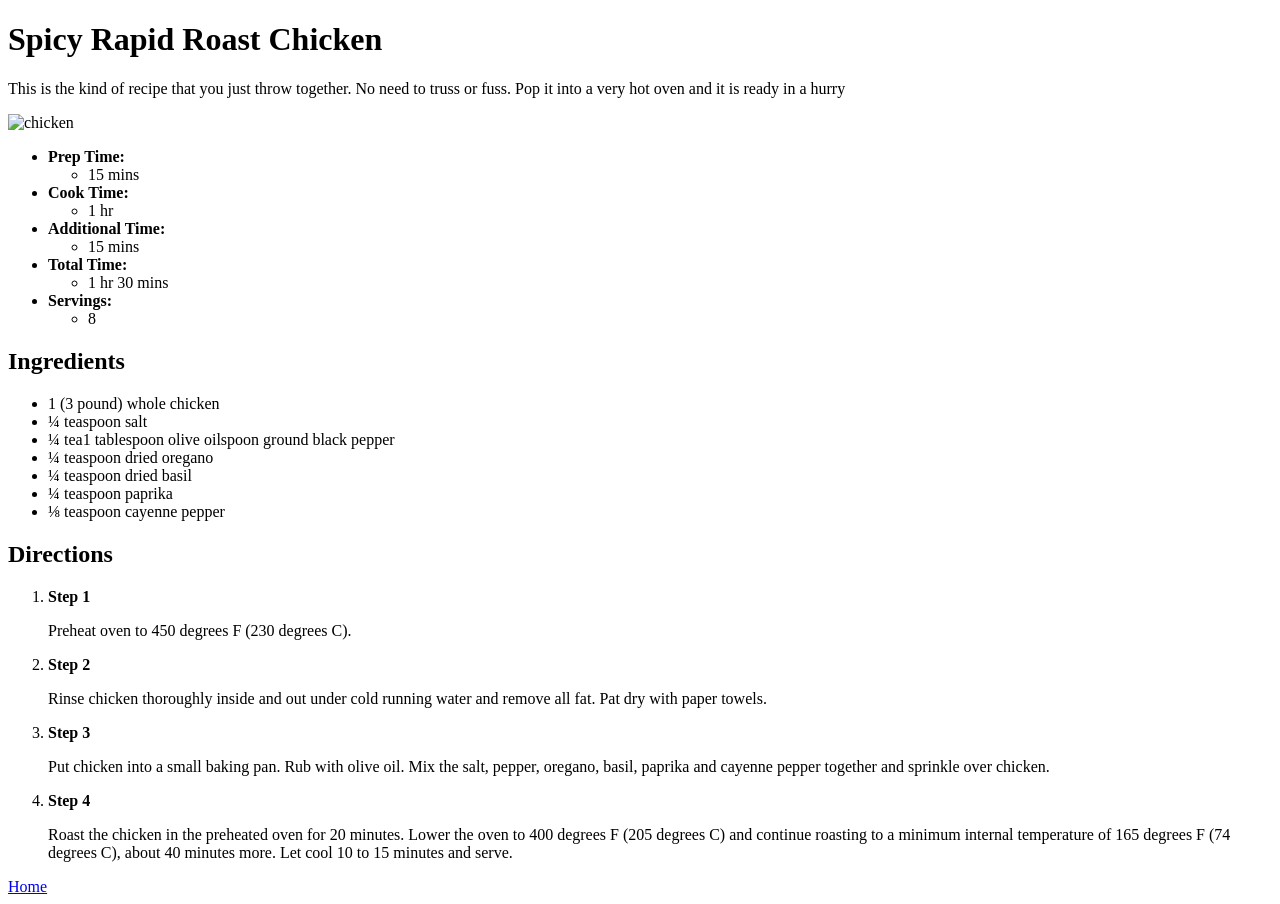
==== recipe/Chicken.html @ 33e0dbb1 "Add first recipe and basic html in index.html" ====
<!DOCTYPE html>
<head>
    <meta sarchet="UTF-8">
    <title>Spicy Rapid Roast Chicken</title>
</head>
<body>
    <h1><strong>Spicy Rapid Roast Chicken</strong></h1>
    <p>This is the kind of recipe that you just throw together. No need to truss or fuss.
         Pop it into a very hot oven and it is ready in a hurry</p>
    <img src="chiken.webp" alt="chicken">
    <ul>
        <li><strong>Prep Time:</strong></li>
        <ul><li>15 mins</li></ul>
        <li><strong>Cook Time:</strong></li>
        <ul><li>1 hr</li></ul>
        <li><strong>Additional Time:</strong></li>
        <ul><li>15 mins</li></ul>
        <li><strong>Total Time:</strong></li>
        <ul><li>1 hr 30 mins</li></ul>
        <li><strong>Servings:</strong></li>
        <ul><li>8</li></ul>
    </ul>
    <h2><strong>Ingredients</strong></h2>
    <ul>
        <li>1 (3 pound) whole chicken</li>
        <li>¼ teaspoon salt</li>
        <li>¼ tea1 tablespoon olive oilspoon ground black pepper</li>
        <li>¼ teaspoon dried oregano</li>
        <li>¼ teaspoon dried basil</li>
        <li>¼ teaspoon paprika</li>
        <li>⅛ teaspoon cayenne pepper</li>
    </ul>

    <h2><strong>Directions</strong></h2>
    <ol>
        <li><strong>Step 1</strong><p>Preheat oven to 450 degrees F (230 degrees C).</p></li>
        <li><strong>Step 2</strong><p>Rinse chicken thoroughly inside and out under cold running
             water and remove all fat. Pat dry with paper towels.</p></li>
        <li><strong>Step 3</strong><p>Put chicken into a small baking pan. Rub with olive oil. 
            Mix the salt, pepper, oregano, basil, paprika and cayenne pepper together and sprinkle 
            over chicken.</p></li>
        <li><strong>Step 4</strong><p>Roast the chicken in the preheated oven for 20 minutes. Lower 
            the oven to 400 degrees F (205 degrees C) and continue roasting to a minimum internal 
            temperature of 165 degrees F (74 degrees C), about 40 minutes more. Let cool 10 to 15 
            minutes and serve.</p></li>
    </ol>
    <a href="../index.html">Home</a>
</body>
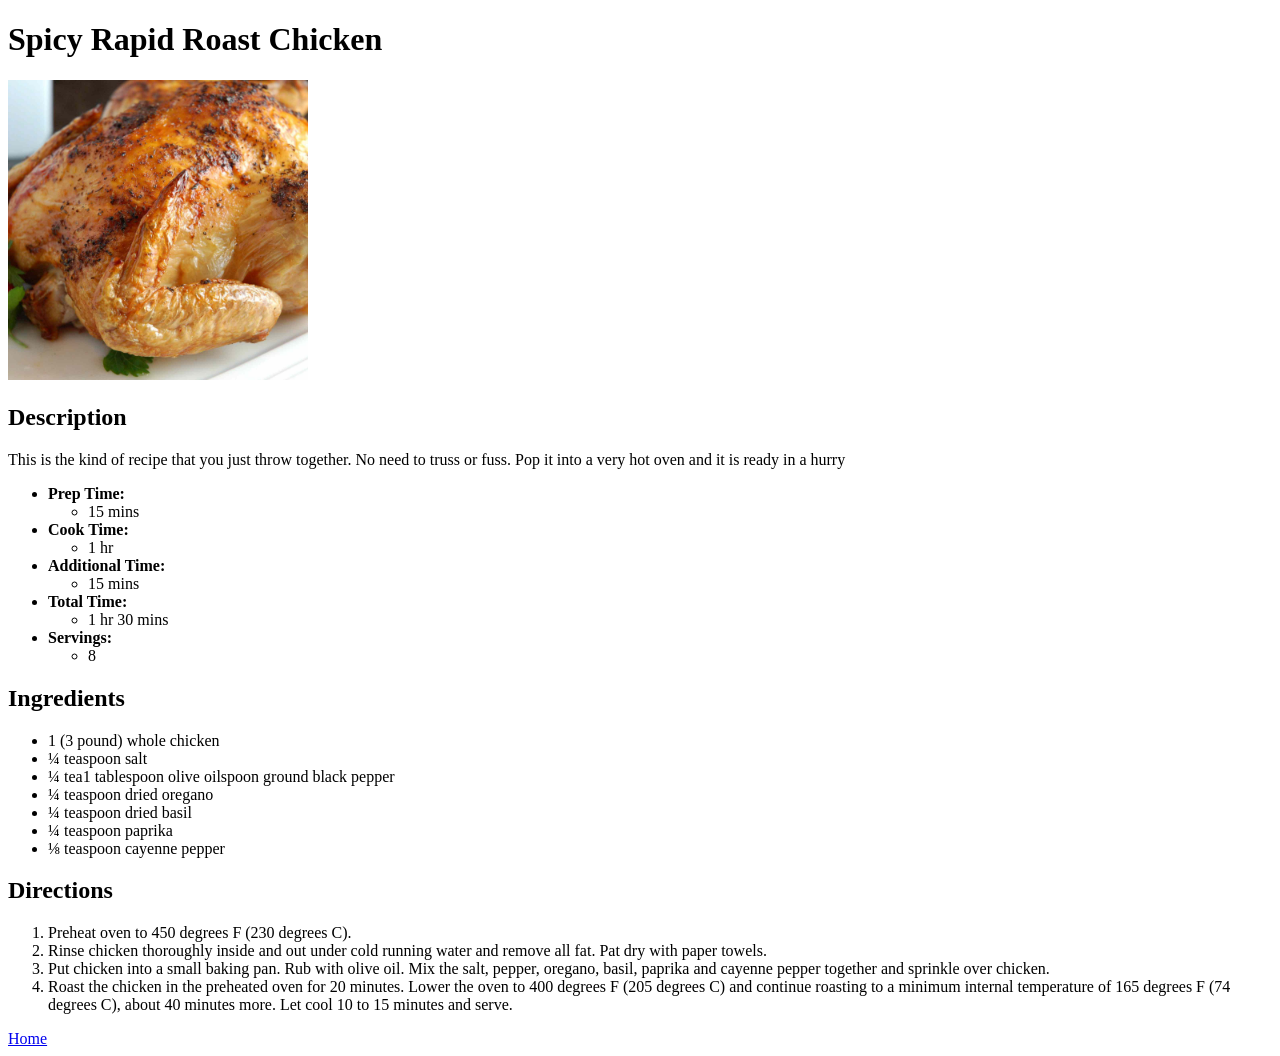
==== commit 10b46b15: "Some correction in html salad and chicken, add img, create lasagna recipe" ====
--- a/recipe/Chicken.html
+++ b/recipe/Chicken.html
@@ -1,48 +1,51 @@
 <!DOCTYPE html>
-<head>
-    <meta sarchet="UTF-8">
-    <title>Spicy Rapid Roast Chicken</title>
-</head>
-<body>
-    <h1><strong>Spicy Rapid Roast Chicken</strong></h1>
-    <p>This is the kind of recipe that you just throw together. No need to truss or fuss.
+<html lan="en">
+    <head>
+        <meta sarchet="UTF-8">
+        <title>Spicy Rapid Roast Chicken</title>
+    </head>
+    <body>
+        <h1><strong>Spicy Rapid Roast Chicken</strong></h1>
+        <img src="../images/chicken.jpg" alt="chicken" width="300">
+        <h2><strong>Description</strong></h2>
+        <p>This is the kind of recipe that you just throw together. No need to truss or fuss.
          Pop it into a very hot oven and it is ready in a hurry</p>
-    <img src="chiken.webp" alt="chicken">
-    <ul>
-        <li><strong>Prep Time:</strong></li>
-        <ul><li>15 mins</li></ul>
-        <li><strong>Cook Time:</strong></li>
-        <ul><li>1 hr</li></ul>
-        <li><strong>Additional Time:</strong></li>
-        <ul><li>15 mins</li></ul>
-        <li><strong>Total Time:</strong></li>
-        <ul><li>1 hr 30 mins</li></ul>
-        <li><strong>Servings:</strong></li>
-        <ul><li>8</li></ul>
-    </ul>
-    <h2><strong>Ingredients</strong></h2>
-    <ul>
-        <li>1 (3 pound) whole chicken</li>
-        <li>¼ teaspoon salt</li>
-        <li>¼ tea1 tablespoon olive oilspoon ground black pepper</li>
-        <li>¼ teaspoon dried oregano</li>
-        <li>¼ teaspoon dried basil</li>
-        <li>¼ teaspoon paprika</li>
-        <li>⅛ teaspoon cayenne pepper</li>
-    </ul>
+        <ul>
+            <li><strong>Prep Time:</strong></li>
+            <ul><li>15 mins</li></ul>
+            <li><strong>Cook Time:</strong></li>
+            <ul><li>1 hr</li></ul>
+            <li><strong>Additional Time:</strong></li>
+            <ul><li>15 mins</li></ul>
+            <li><strong>Total Time:</strong></li>
+            <ul><li>1 hr 30 mins</li></ul>
+            <li><strong>Servings:</strong></li>
+            <ul><li>8</li></ul>
+        </ul>
+        <h2><strong>Ingredients</strong></h2>
+        <ul>
+            <li>1 (3 pound) whole chicken</li>
+            <li>¼ teaspoon salt</li>
+            <li>¼ tea1 tablespoon olive oilspoon ground black pepper</li>
+            <li>¼ teaspoon dried oregano</li>
+            <li>¼ teaspoon dried basil</li>
+            <li>¼ teaspoon paprika</li>
+            <li>⅛ teaspoon cayenne pepper</li>
+        </ul>
 
-    <h2><strong>Directions</strong></h2>
-    <ol>
-        <li><strong>Step 1</strong><p>Preheat oven to 450 degrees F (230 degrees C).</p></li>
-        <li><strong>Step 2</strong><p>Rinse chicken thoroughly inside and out under cold running
-             water and remove all fat. Pat dry with paper towels.</p></li>
-        <li><strong>Step 3</strong><p>Put chicken into a small baking pan. Rub with olive oil. 
+        <h2><strong>Directions</strong></h2>
+        <ol>
+            <li>Preheat oven to 450 degrees F (230 degrees C).</li>
+            <li>Rinse chicken thoroughly inside and out under cold running
+             water and remove all fat. Pat dry with paper towels.</li>
+            <li>Put chicken into a small baking pan. Rub with olive oil. 
             Mix the salt, pepper, oregano, basil, paprika and cayenne pepper together and sprinkle 
-            over chicken.</p></li>
-        <li><strong>Step 4</strong><p>Roast the chicken in the preheated oven for 20 minutes. Lower 
+            over chicken.</li>
+            <li>Roast the chicken in the preheated oven for 20 minutes. Lower 
             the oven to 400 degrees F (205 degrees C) and continue roasting to a minimum internal 
             temperature of 165 degrees F (74 degrees C), about 40 minutes more. Let cool 10 to 15 
-            minutes and serve.</p></li>
-    </ol>
-    <a href="../index.html">Home</a>
-</body>+            minutes and serve.</li>
+        </ol>
+        <a href="../index.html">Home</a>
+    </body>
+</html>
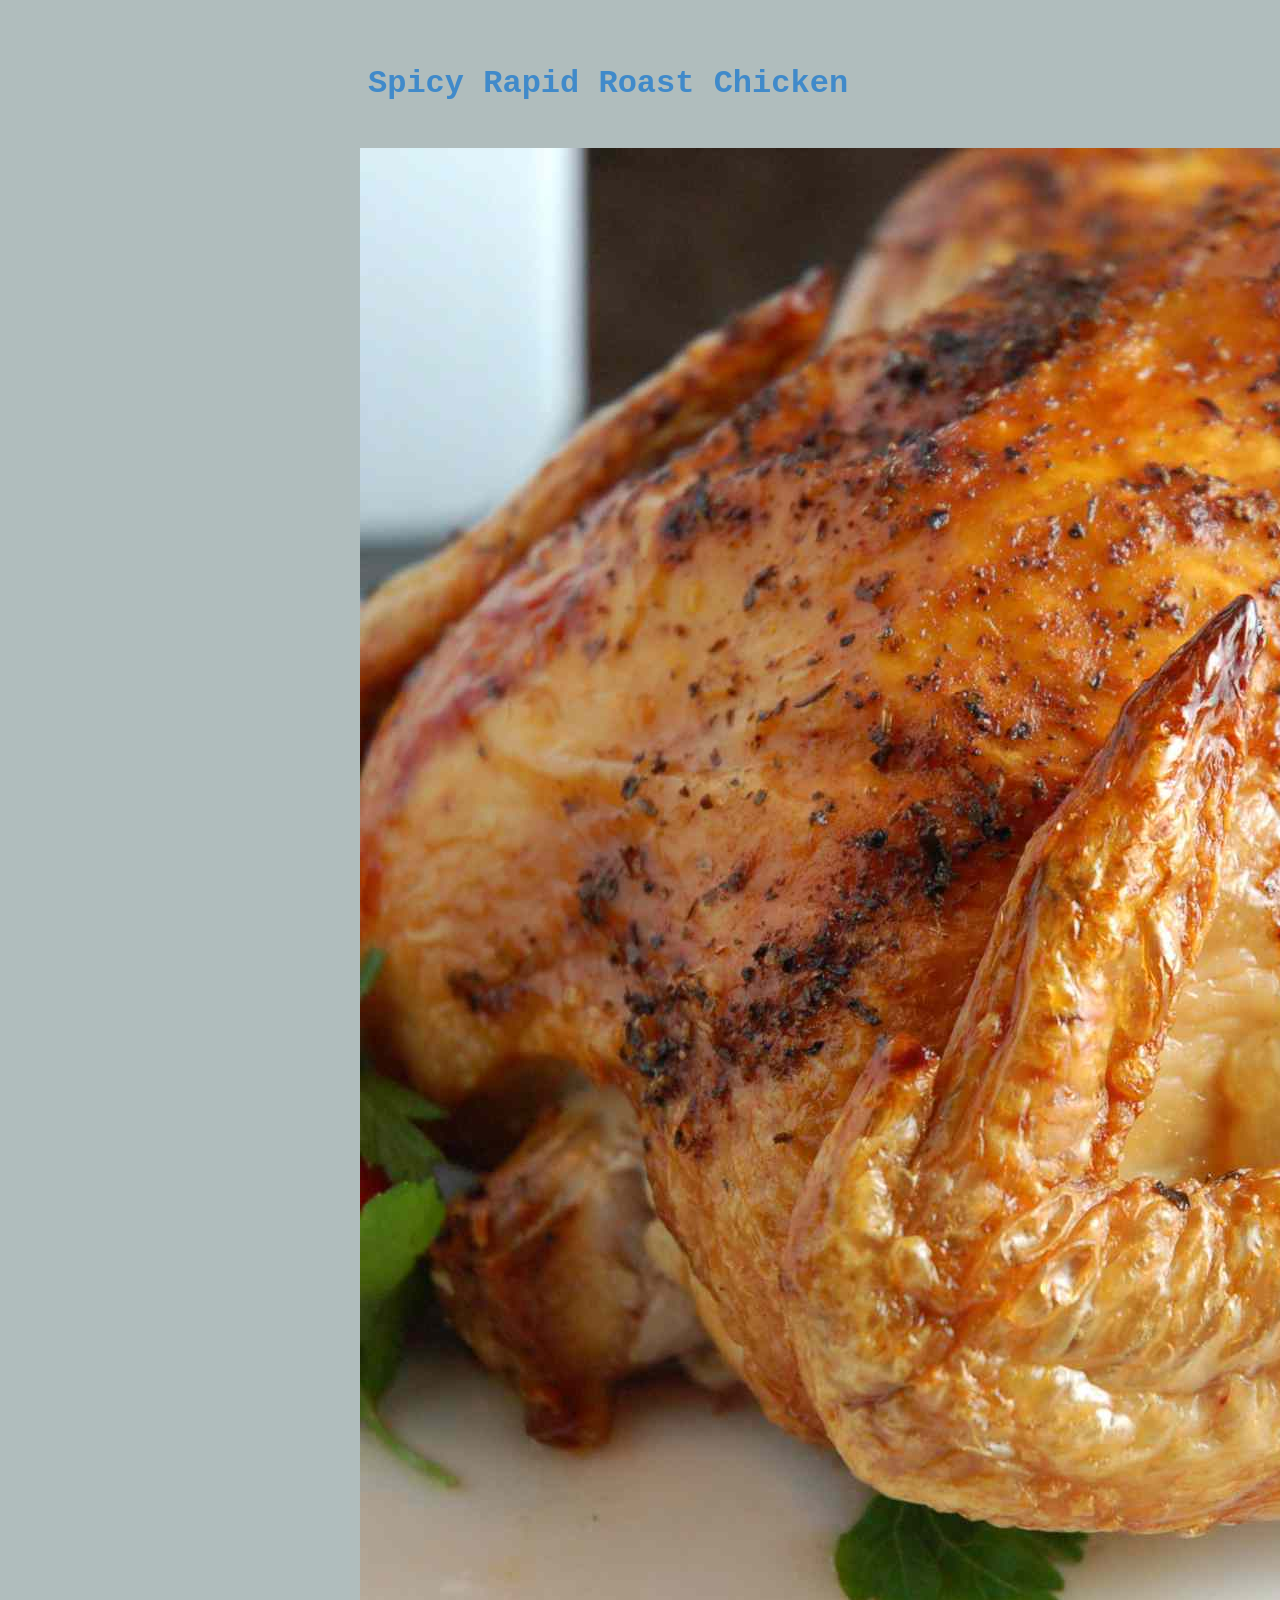
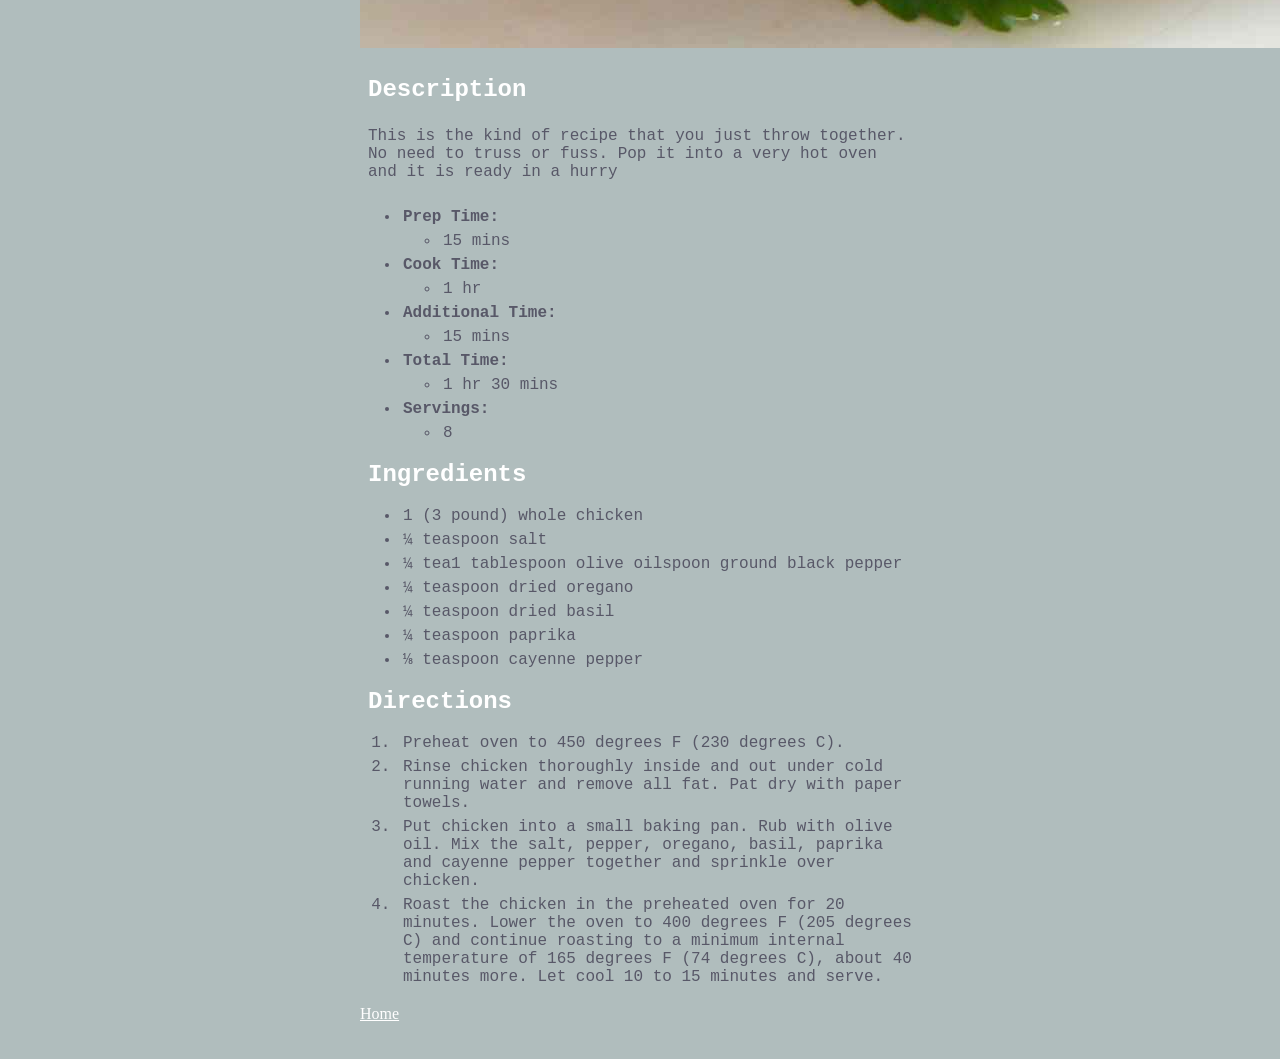
==== commit 668c8b23: "edit html document with style.css" ====
--- a/recipe/Chicken.html
+++ b/recipe/Chicken.html
@@ -2,12 +2,13 @@
 <html lan="en">
     <head>
         <meta sarchet="UTF-8">
+        <link rel="stylesheet" href="../style.css">
         <title>Spicy Rapid Roast Chicken</title>
     </head>
     <body>
-        <h1><strong>Spicy Rapid Roast Chicken</strong></h1>
+        <h1 class="title"><strong>Spicy Rapid Roast Chicken</strong></h1>
         <img src="../images/chicken.jpg" alt="chicken" width="300">
-        <h2><strong>Description</strong></h2>
+        <h2 class="subtitle"><strong>Description</strong></h2>
         <p>This is the kind of recipe that you just throw together. No need to truss or fuss.
          Pop it into a very hot oven and it is ready in a hurry</p>
         <ul>
@@ -22,7 +23,7 @@
             <li><strong>Servings:</strong></li>
             <ul><li>8</li></ul>
         </ul>
-        <h2><strong>Ingredients</strong></h2>
+        <h2 class="subtitle"><strong>Ingredients</strong></h2>
         <ul>
             <li>1 (3 pound) whole chicken</li>
             <li>¼ teaspoon salt</li>
@@ -33,7 +34,7 @@
             <li>⅛ teaspoon cayenne pepper</li>
         </ul>
 
-        <h2><strong>Directions</strong></h2>
+        <h2 class="subtitle"><strong>Directions</strong></h2>
         <ol>
             <li>Preheat oven to 450 degrees F (230 degrees C).</li>
             <li>Rinse chicken thoroughly inside and out under cold running
@@ -46,6 +47,6 @@
             temperature of 165 degrees F (74 degrees C), about 40 minutes more. Let cool 10 to 15 
             minutes and serve.</li>
         </ol>
-        <a href="../index.html">Home</a>
+        <a class="anchor" href="../index.html">Home</a>
     </body>
 </html>
--- a/style.css
+++ b/style.css
@@ -0,0 +1,59 @@
+* {
+    box-sizing: border-box;
+}
+
+body {
+    background-color:rgb(176, 189, 189);
+    padding: 20px;
+    width: 600px;
+    margin: 16px auto;
+}
+
+.container {
+    width: 400px;
+    margin: 16px auto;
+}
+
+.title {
+    font-family:'Courier New', Courier, monospace;
+    color:rgb(64, 138, 202);
+    padding: 8px;
+}
+
+.subtitle {
+    color: white;
+    font-family:'Courier New', Courier, monospace;
+    margin: 8px;
+}
+
+p {
+    font-family:'Courier New', Courier, monospace;
+    color:rgb(88, 88, 104);
+    padding: 8px;
+}
+
+li{
+    font-family:'Courier New', Courier, monospace;
+    color:rgb(88, 88, 104);
+    padding: 3px;
+}
+.dot {
+    font-family:'Courier New', Courier, monospace;
+    color: white;
+    margin: 5px;
+    padding: 5px;
+}
+
+.anchor {
+    color: white;
+}
+
+.anchor:hover {
+    color: black;
+}
+
+img {
+    margin: 16px auto;
+    width: auto;
+}
+
